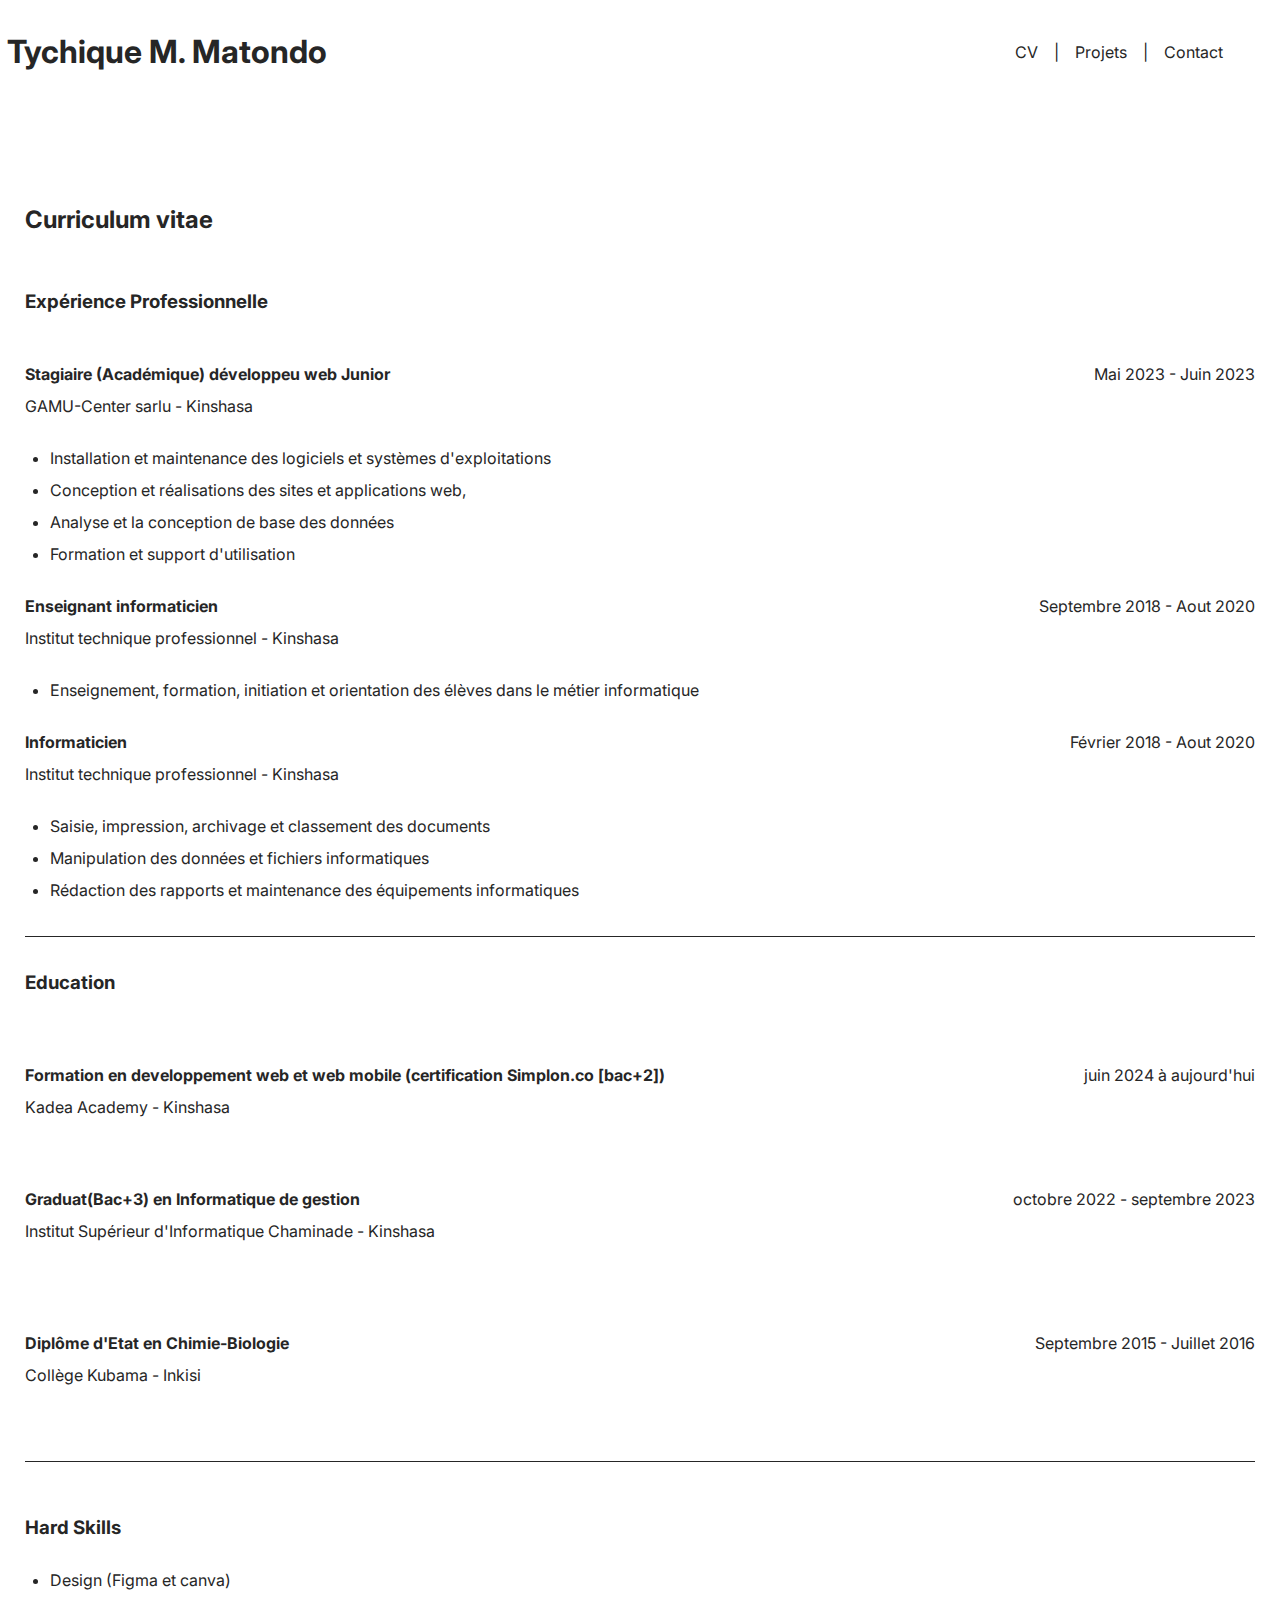
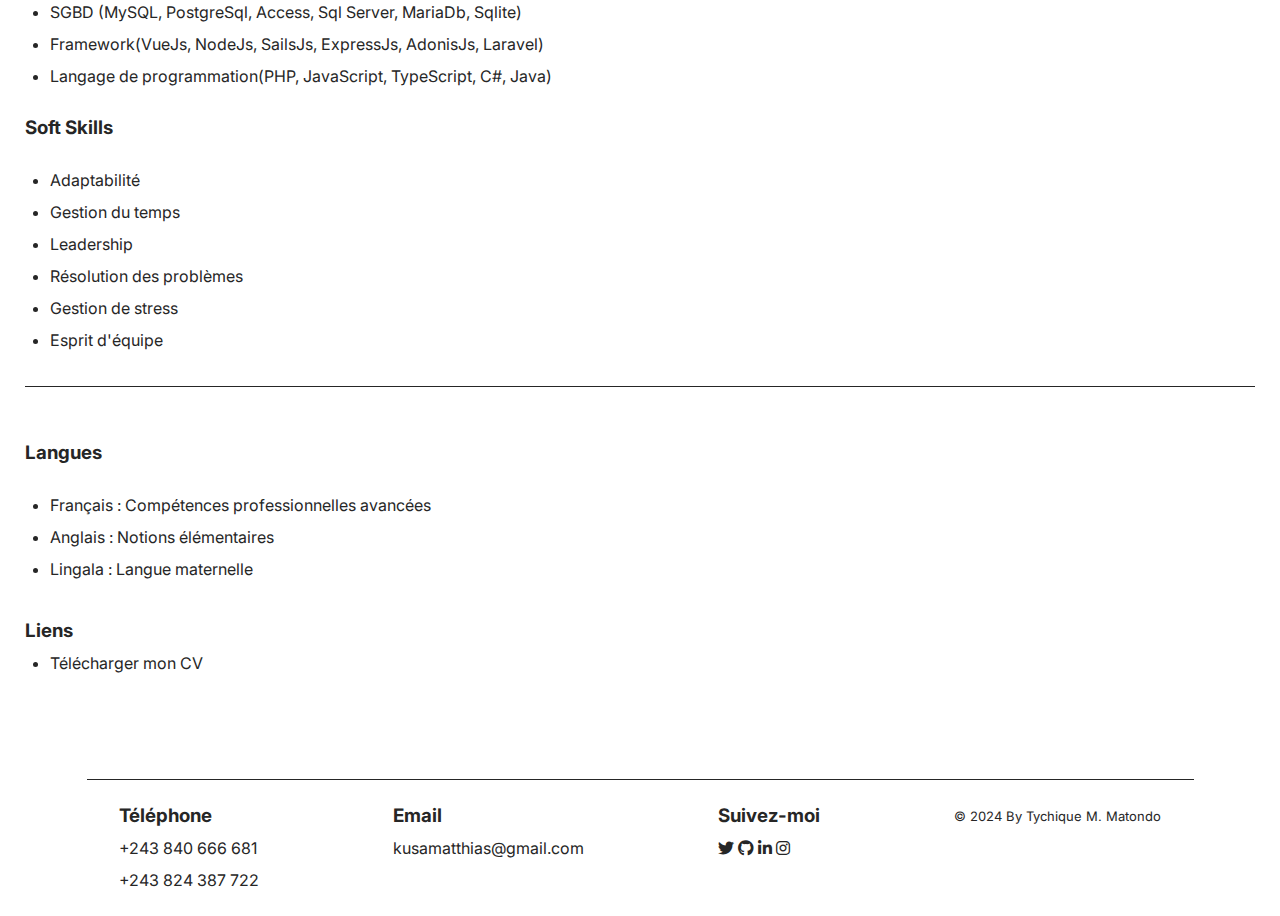
==== cv.html @ 0421ace8 "mise à jour" ====
<!DOCTYPE html>
<html lang="en">

<head>
    <meta charset="utf-8" />
    <link rel="preconnect" href="https://fonts.googleapis.com" />
    <meta name="viewport"
        content="width=device-width, user-scalable=no, initial-scale=1.0, maximum-scale=1.0, minimum-scale=1.0" />
    <meta http-equiv="X-UA-Compatible" content="ie=edge" />
    <link rel="stylesheet" href="https://cdnjs.cloudflare.com/ajax/libs/font-awesome/6.0.0-beta3/css/all.min.css">
    <link rel="preconnect" href="https://fonts.gstatic.com" crossorigin />
    <link href="https://fonts.googleapis.com/css2?family=Inter:wght@300;400;500;600;700&display=swap"
        rel="stylesheet" />
    <link rel="stylesheet" href="./src/css/style.css" />
    <title>Portofolio Tychique M. Matondo</title>
</head>

<body>
    <!-- Header Section -->
    <header>
        <nav class="text-center flex flex-column gap-m flex-wrap padding-y-s sm-flex-row sm-flex-justify-space-between">
            <div>
                <h1>
                    <a href="index.html">Tychique M. Matondo</a>
                </h1>
            </div>
            <div id="menu" class="menu">
                <ul class="list-style-none flex pl-0 flex-align-center flex-justify-center">
                    <li class="menu-item">
                        <a href="cv.html">CV</a>
                    </li>
                    <li class="menu-item"><a href="projets.html">Projets</a></li>
                    <li class="menu-item"><a href="contact.html">Contact</a></li>
                </ul>
            </div>
        </nav>
    </header>
    <!-- Main Section -->
    <main class="padding-y-xxl">
        <h2>Curriculum vitae</h2>
        <section class="padding-y-m bottom-bordered">
            <h3 class="padding-y-s">Expérience Professionnelle</h3>
            <article>
                <div class="padding-y-s flex flex-wrap flex-justify-space-between">
                    <h4>
                        Stagiaire (Académique) développeu web Junior
                        <br />
                        <span class="font-weight-normal"> GAMU-Center sarlu - Kinshasa </span>
                    </h4>
                    <p>Mai 2023 - Juin 2023</p>
                </div>
                                <ul>
                    <li>
                        Installation et maintenance des logiciels et systèmes d'exploitations
                    </li>
                    <li>Conception et réalisations des sites et applications web,</li>
                    <li>
                        Analyse et la conception de base des données
                    </li>
                    <li>Formation et support d'utilisation</li>
                </ul>
            </article>
            <article>
                <div class="padding-y-s flex flex-wrap flex-justify-space-between">
                    <h4>
                        Enseignant informaticien
                        <br />
                        <span class="font-weight-normal"> Institut technique professionnel - Kinshasa </span>
                    </h4>
                    <p>Septembre 2018 - Aout 2020</p>
                </div>
                <ul>
                    <li>Enseignement, formation, initiation et orientation des élèves dans le métier
                    informatique</li>
                </ul>
            </article>
            <article>
                <div class="padding-y-s flex flex-wrap flex-justify-space-between">
                    <h4>
                        Informaticien
                        <br />
                        <span class="font-weight-normal"> Institut technique professionnel - Kinshasa </span>
                    </h4>
                    <p>Février 2018 - Aout 2020</p>
                </div>
                <ul>
                    <li>Saisie, impression, archivage et classement des documents</li>
                    <li>Manipulation des données et fichiers informatiques</li>
                    <li>Rédaction des rapports et maintenance des équipements informatiques</li>
                </ul>
            </article>
        </section>
        <section class="padding-y-m bottom-bordered">
            <h3>Education</h3>
            <article class="padding-y-s"></article>
                <div class="padding-y-s flex flex-wrap flex-justify-space-between">
                    <h4>
                        Formation en developpement web et web mobile (certification Simplon.co [bac+2])
                        <br />
                        <span class="font-weight-normal"> Kadea Academy - Kinshasa </span>
                    </h4>
                    <p>juin 2024 à aujourd'hui</p>
                </div>
            </article>
            <article class="padding-y-s">
                <div class="padding-y-s flex flex-wrap flex-justify-space-between">
                    <h4>
                        Graduat(Bac+3) en Informatique de gestion
                        <br />
                        <span class="font-weight-normal"> Institut Supérieur d'Informatique Chaminade - Kinshasa </span>
                    </h4>
                    <p>octobre 2022 - septembre 2023</p>
                </div>
            </article>
            <article class="padding-y-s">
                <div class="padding-y-s flex flex-wrap flex-justify-space-between">
                    <h4>
                        Diplôme d'Etat en Chimie-Biologie
                        <br />
                        <span class="font-weight-normal"> Collège Kubama - Inkisi </span>
                    </h4>
                    <p>Septembre 2015 - Juillet 2016</p>
                </div>
            </article>
        </section>
        <section class="padding-y-m bottom-bordered">
            <h3 class="padding-y-s">Hard Skills</h3>
            <ul>
                <li>Design (Figma et canva)</li>
                <li>SGBD (MySQL, PostgreSql, Access, Sql Server, MariaDb, Sqlite)</li>
                <li>Framework(VueJs, NodeJs, SailsJs, ExpressJs, AdonisJs, Laravel)</li>
                <li>Langage de programmation(PHP, JavaScript, TypeScript, C#, Java)</li>
            </ul>
            <h3 class="padding-y-s">Soft Skills</h3>
            <ul>
                <li>Adaptabilité</li>
                <li>Gestion du temps</li>
                <li>Leadership</li>
                <li>Résolution des problèmes</li>
                <li>Gestion de stress</li>
                <li>Esprit d'équipe</li>
            </ul>
            
        </section>
        <section class="padding-y-m">
            <h3 class="padding-y-s">Langues</h3>
            <ul>
                <li>Français : Compétences professionnelles avancées</li>
                <li>
                    Anglais : Notions élémentaires
                </li>
                <li>
                    Lingala : Langue maternelle
                </li>
            </ul>
        </section>
        <section>
            <h3>Liens</h3>
            <ul>
                <li>
                    <a href="assets/pdf/CV_2024-10-09_Tychique Matthias_Matondo.pdf">Télécharger mon CV</a>
                </li>
            </ul>
        </section>
    </main>
    <!-- Footer Section -->
    <footer
        class="flex flex-justify-space-between top-bordered padding-y-s text-center flex-column gap-m md-flex md-flex-row md-text-left md-gap-0">
        <div>
            <h3>Téléphone</h3>
            <p><a href="tel:+243840666681">+243 840 666 681</a></p>
            <p><a href="tel:+243824387722">+243 824 387 722</a></p>
        </div>
        <div>
            <h3>Email</h3>
            <p><a href="mailto:kusamatthias@gmail.com">kusamatthias@gmail.com</a></p>
        </div>
        <div>
            <h3>Suivez-moi</h3>
            <div class="social-links">
                <a href="https://x.com/Mat_MatondKus" target="_blank" class="social-link"><i class="fab fa-twitter"></i></a>
                <a href="https://github.com/Matthias0Matondo" target="_blank" class="social-link"><i
                        class="fab fa-github"></i></a>
                <a href="https://www.linkedin.com/in/tychique-matondo-0b0379328/" target="_blank" class="social-link"><i
                        class="fab fa-linkedin-in"></i></a>
                <a href="https://www.instagram.com/tychique_matondo/" target="_blank" class="social-link"><i
                        class="fab fa-instagram"></i></a>
            </div>
        </div>
        <div>
            <p class="text-small">© 2024 By Tychique M. Matondo</p>
        </div>
    </footer>
    <script src="/src/js/script.js"></script>
</body>

</html>
---- src/css/style.css ----
* {
  padding: 0;
  margin: 0;
  color: #262626;
  text-decoration: none;
  box-sizing: border-box;
}

body {
  font-family: "Inter", sans-serif;
  max-width: 1350px;
  padding-left: 25px;
  padding-right: 25px;
  margin: auto;
  line-height: 2rem;
}

.h1 {
  font-size: 3rem;
}

.h2 {
  font-size: 2.5rem;
}
.h3 {
  font-size: 1.2rem;
}

p {
  font-size: 1rem;
}

.text-small {
  font-size: small;
}

.text-bold {
  font-weight: bold;
}

.text-center {
  text-align: center;
}
.text-red {
  color: red;
}
.flex {
  display: flex;
}

.flex-justify-center {
  justify-content: center;
}

.flex-justify-space-between {
  justify-content: space-between;
}

.flex-align-center {
  align-items: center;
}

.flex-wrap {
  flex-wrap: wrap;
}

.flex-column {
  flex-direction: column;
}

.gap-xl {
  gap: 60px;
}

.gap-l {
  gap: 40px;
}

.gap-m {
  gap: 30px;
}

.gap-s {
  gap: 16px;
}

.inline-block {
  display: inline-block;
}

.menu-item:not(:first-child):before {
  content: "|";
  padding-left: 16px;
  padding-right: 16px;
}

.list-style-none {
  list-style: none;
}

.margin-auto {
  margin: auto;
}
.padding-y-xxl {
  padding-top: 100px;
  padding-bottom: 100px;
}

.padding-y-m {
  padding-bottom: 30px;
  padding-top: 30px;
}

.padding-y-s {
  padding-top: 20px;
  padding-bottom: 20px;
}

.padding-left-xs {
  padding-top: 10px;
  padding-bottom: 10px;
}

.bordered {
  border-color: #262626;
  border-style: solid;
  border-width: 1px;
}
.top-bordered {
  border-top-color: #262626;
  border-top-style: solid;
  border-top-width: 1px;
}

.width-fit {
  width: fit-content;
}

.max-width-full {
  max-width: 100%;
  display: block;
}

.rounded {
  border-radius: 100%;
  transition: transform 0.3s ease, border 0.3s ease;
  border: 2px solid transparent;
}
.rounded:hover {
  transform: scale(1.1);
  border-color: blue;
}

.presentation > * {
  max-width: 450px;
}

.bg-yellow {
  background-color: #eea302;
}
.bg-red {
  background-color: #e13b25;
}
.bg-blue {
  background-color: #80d8da;
}

.button {
  width: 80px;
  min-height: 80px;
}

.font-weight-normal {
  font-weight: normal;
}

ul {
  padding-left: 25px;
}

.pl-0 {
  padding-left: 0;
}

.bottom-bordered {
  border-bottom-color: #262626;
  border-bottom-style: solid;
  border-bottom-width: 1px;
}

.width-full {
  width: 100%;
}
.flex-1 {
  flex: 1;
}

.max-width-1100 {
  max-width: 1100px;
}

.height-40 {
  height: 40px;
}

.resize-none {
  resize: none;
}

.height-150 {
  height: 150px;
}

.width-150 {
  width: 150px;
}

.padding-y-xs {
  padding-top: 10px;
  padding-bottom: 10px;
}

input,
textarea {
  font-size: 1rem;
  border-width: 2px;
  padding: 0 5px;
}
.submit-button {
  cursor: pointer;
  transition: background-color 0.3s ease, transform 0.3s ease;
}

.submit-button:hover {
  background-color: rgb(160, 157, 150);
  transform: scale(1.05);
}
.link-button:hover {
  background-color: rgb(160, 157, 150);
  transform: scale(1.05);
}
.image-container {
  max-width: 100%;
  display: flex;
  justify-content: center;
}

.responsive-img {
  width: 100%;
  max-width: 484px;
  height: auto;
  border-radius: 50%;
}

.presentation {
  max-width: 600px;
}

.main {
  gap: 2rem;
}

header {
  width: 100%;
  padding: 1rem 2rem;
  box-sizing: border-box;
}

footer {
  width: 90%;
  margin: 0 auto;
  padding: 1rem 2rem;
  box-sizing: border-box;
}
header h1 {
  margin-left: -50px;
}
.project {
  display: flex;
  flex-direction: row;
  align-items: center;
  margin-bottom: 20px;
}

.project-details {
  flex: 1;
  text-align: left;
}

.project-image {
  flex: 1;
  padding-left: 20px;
}

.project-image img {
  max-width: 100%;
  height: auto;
  width: 100%;
  border: 2px solid #ccc;
  border-radius: 5px;
  transition: transform 0.3s, box-shadow 0.3s;
}

.project-image img:hover {
  transform: scale(1.05);
  box-shadow: 0 4px 15px rgba(0, 0, 0, 0.3);
}
form:hover {
  transform: scale(1.05);
  box-shadow: 0 4px 15px rgba(0, 0, 0, 0.3);
}

/* -------------------------------Responsive-------------------------------*/
/*.xs : 320px */

/*.sm : 520px */

/*.md': '640px',*/

/*'md': '768px',*/

/*'lg': '1024px',*/

/*'xl': '1280px',*/

/*'2xl': '1536px',*/
@media (max-width: 768px) {
  .project {
    flex-direction: column; 
  }

  .project-image {
    margin-top: 10px; 
  }
}

@media (min-width: 520px) {
  .sm-flex {
    display: flex;
  }

  .sm-flex-justify-center {
    justify-content: center;
  }

  .sm-flex-justify-space-between {
    justify-content: space-between;
  }

  .sm-flex-align-center {
    align-items: center;
  }

  .sm-flex-wrap {
    flex-wrap: wrap;
  }

  .sm-flex-column {
    flex-direction: column;
  }

  .sm-flex-row {
    flex-direction: row;
  }

  .sm-text-left {
    text-align: left;
  }

  .sm-gap-0 {
    gap: 0;
  }

  .button {
    width: 100px;
    min-height: 100px;
  }
}

@media screen and (min-width: 640px) {
  .md-flex {
    display: flex;
  }

  .md-flex-justify-center {
    justify-content: center;
  }

  .md-flex-justify-space-between {
    justify-content: space-between;
  }

  .md-flex-align-center {
    align-items: center;
  }

  .md-flex-justify-start {
    justify-content: flex-start;
  }
  .md-flex-wrap {
    flex-wrap: wrap;
  }

  .md-flex-column {
    flex-direction: column;
  }

  .md-flex-row {
    flex-direction: row;
  }

  .md-text-left {
    text-align: left;
  }

  .md-gap-0 {
    gap: 0;
  }

  .md-gap-l {
    gap: 40px;
  }

  .md-gap-m {
    gap: 30px;
  }

  .md-gap-s {
    gap: 16px;
  }
}

@media (min-width: 950px) {
  .lg-flex {
    display: flex;
  }

  .lg-flex-justify-center {
    justify-content: center;
  }

  .lg-flex-justify-space-between {
    justify-content: space-between;
  }

  .lg-flex-align-center {
    align-items: center;
  }

  .lg-flex-justify-start {
    justify-content: flex-start;
  }

  .lg-flex-wrap {
    flex-wrap: wrap;
  }

  .lg-flex-column {
    flex-direction: column;
  }

  .lg-flex-row {
    flex-direction: row;
  }

  .lg-text-left {
    text-align: left;
  }

  .lg-gap-0 {
    gap: 0;
  }

  .button {
    width: 100px;
    min-height: 100px;
  }
}

@media (min-width: 320px) {
  .xs-flex {
    display: flex;
  }

  .xs-flex-justify-center {
    justify-content: center;
  }

  .xs-flex-justify-space-between {
    justify-content: space-between;
  }

  .xs-flex-align-center {
    align-items: center;
  }

  .xs-flex-justify-start {
    justify-content: flex-start;
  }
  .xs-flex-wrap {
    flex-wrap: wrap;
  }

  .xs-flex-column {
    flex-direction: column;
  }

  .xs-flex-row {
    flex-direction: row;
  }

  .xs-text-left {
    text-align: left;
  }

  .xs-gap-0 {
    gap: 0;
  }
}
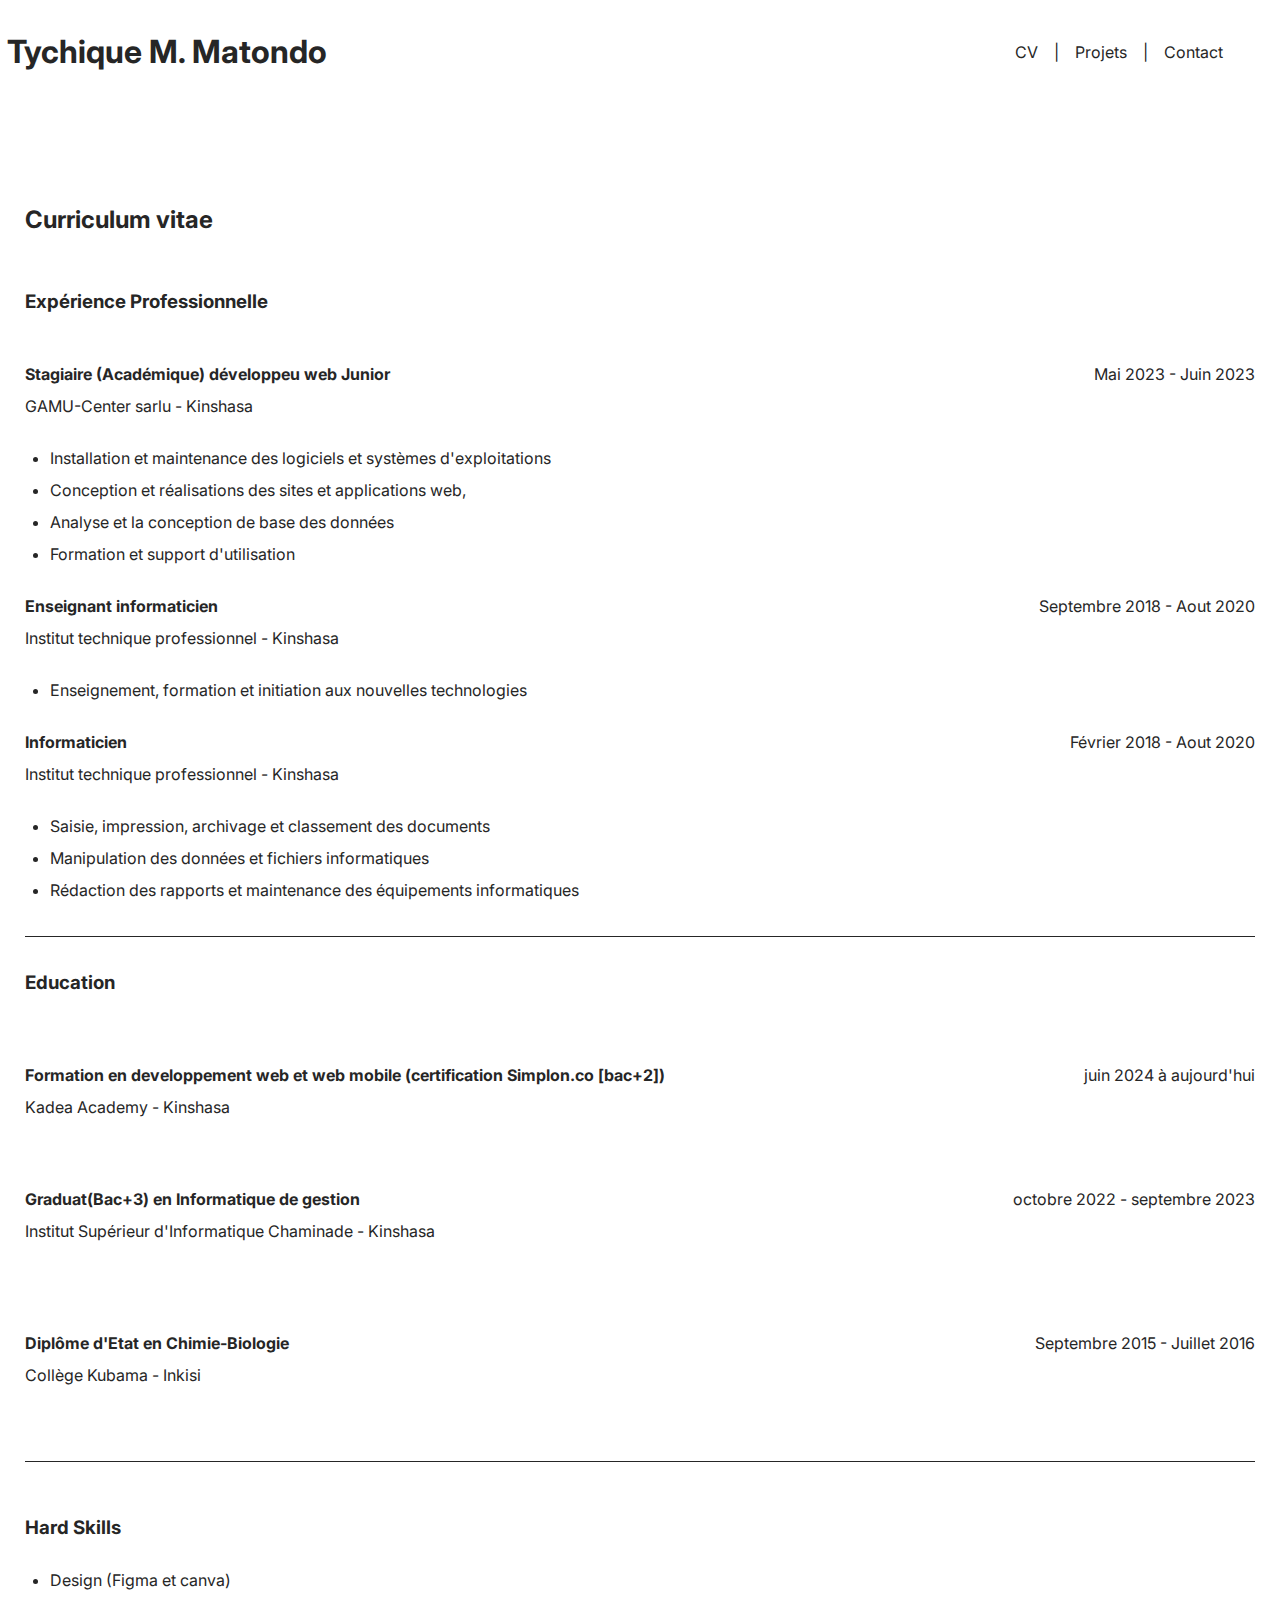
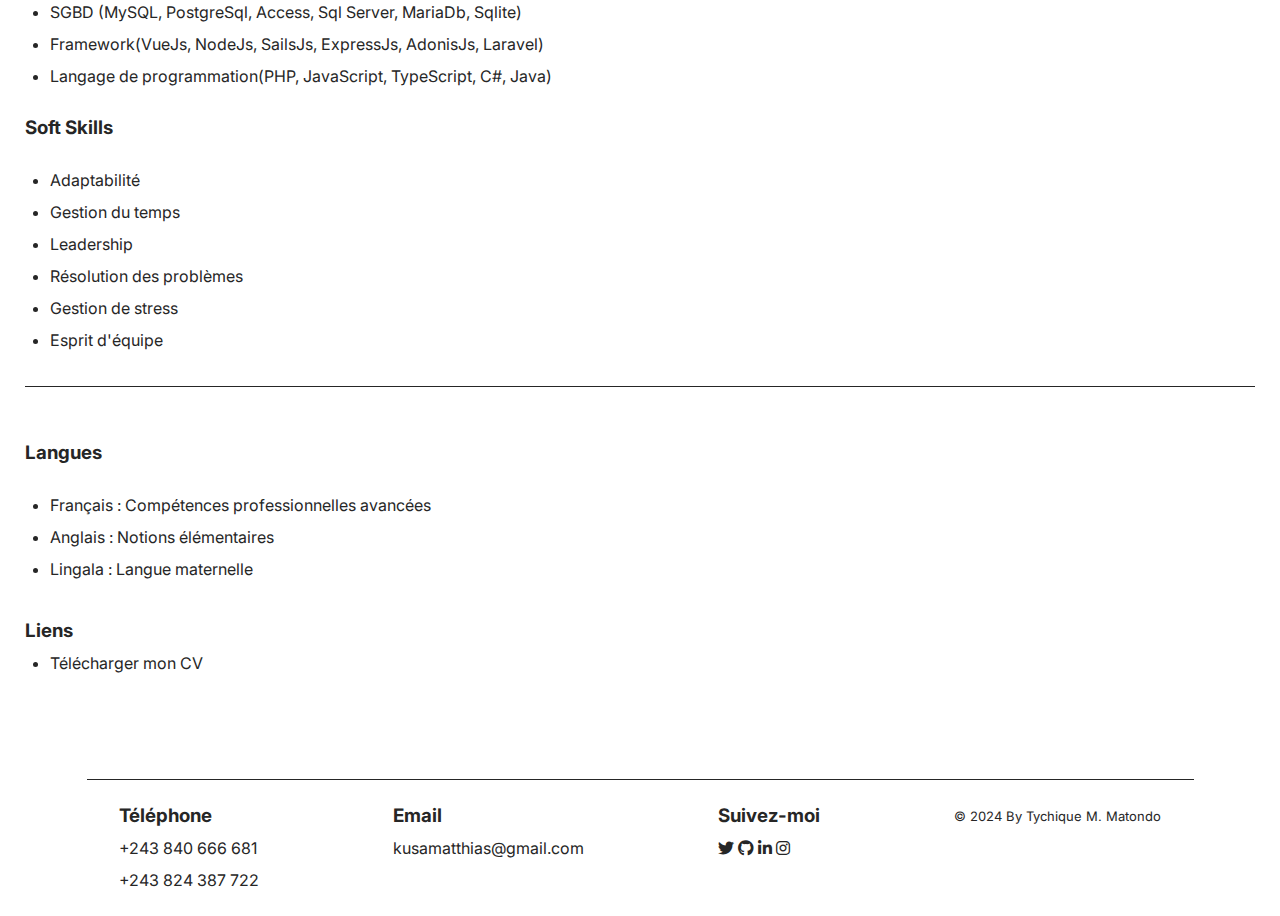
==== commit 7801441e: "mise à jours" ====
--- a/cv.html
+++ b/cv.html
@@ -70,8 +70,7 @@
                     <p>Septembre 2018 - Aout 2020</p>
                 </div>
                 <ul>
-                    <li>Enseignement, formation, initiation et orientation des élèves dans le métier
-                    informatique</li>
+                    <li>Enseignement, formation et initiation aux nouvelles technologies</li>
                 </ul>
             </article>
             <article>
@@ -158,7 +157,7 @@
             <h3>Liens</h3>
             <ul>
                 <li>
-                    <a href="assets/pdf/CV_2024-10-09_Tychique Matthias_Matondo.pdf">Télécharger mon CV</a>
+                    <a href="assets/pdf/cvMatthias.pdf">Télécharger mon CV</a>
                 </li>
             </ul>
         </section>
